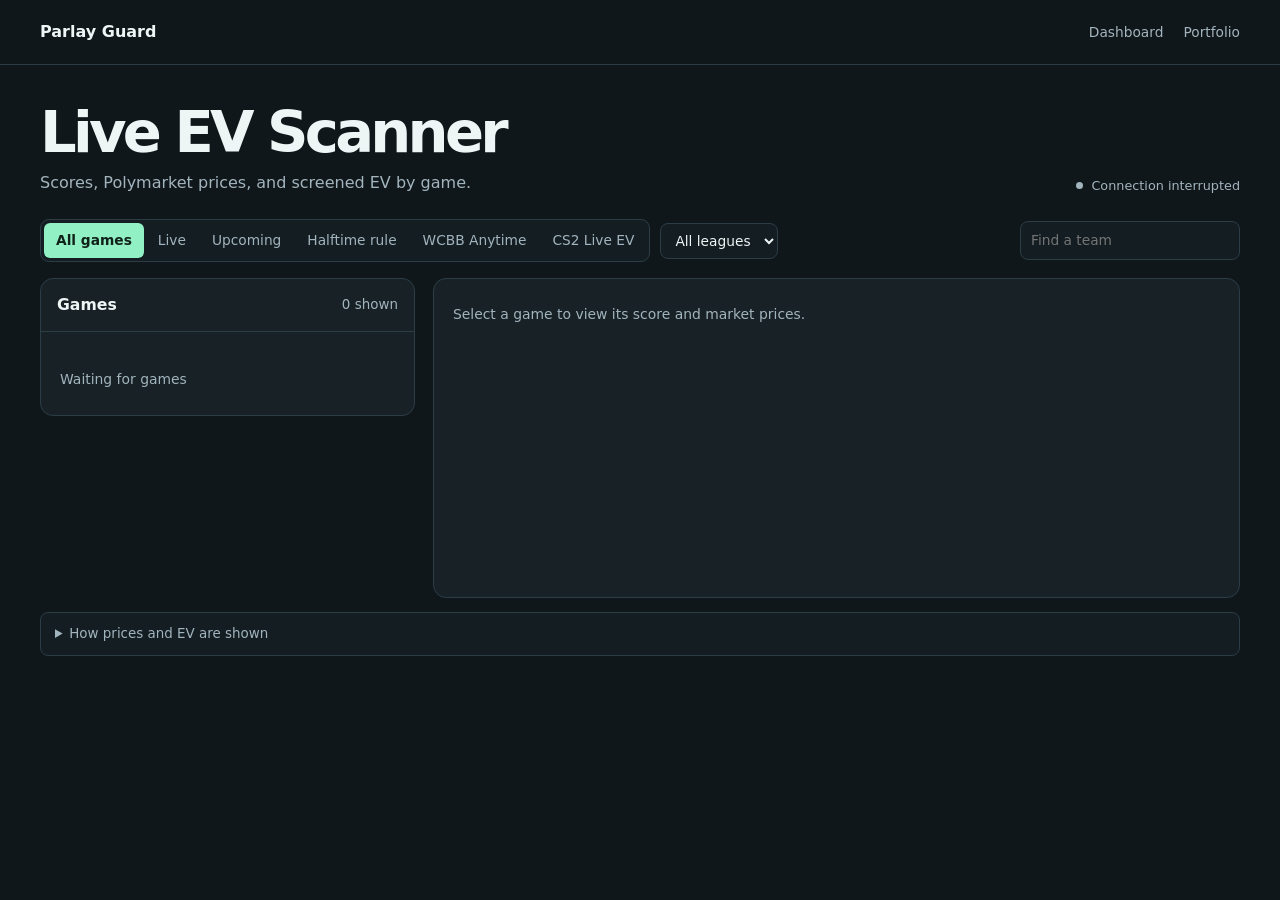
==== static/inplay.html @ 0e82f14f "Link WCBB live games and paper entries to US moneylines" ====
<!doctype html>
<html lang="en">
<head>
<meta charset="utf-8">
<meta name="viewport" content="width=device-width, initial-scale=1">
<meta name="theme-color" content="#10171b">
<title>Live EV Scanner | Parlay Guard</title>
<style>
:root {
  color-scheme: dark; font: 16px/1.5 system-ui, sans-serif;
  --canvas: #10171b; --panel: #172126; --inset: #131d22; --line: #2c3d46;
  --text: #eef5f5; --muted: #a2b4bd; --mint: #91f0c4; --amber: #f1ce8f; --up: #9af0c8; --down: #ffc0b7;
}
* { box-sizing: border-box; }
[hidden] { display: none !important; }
body { margin: 0; background: var(--canvas); color: var(--text); }
button, input, select { font: inherit; }
button, select, summary { cursor: pointer; }
a { color: inherit; text-underline-offset: .25em; }
a:hover { color: var(--mint); }
:focus-visible { outline: 2px solid var(--mint); outline-offset: 3px; }
h1,h2,h3,p,dl { margin: 0; }
.shell { width: min(1200px, 100% - 56px); margin-inline: auto; }
.top { border-bottom: 1px solid var(--line); }
.nav { min-height: 64px; display: flex; justify-content: space-between; align-items: center; gap: 16px; }
.brand { font-weight: 750; text-decoration: none; }
.nav-links { display: flex; gap: 20px; color: var(--muted); font-size: .86rem; }
.nav-links a { text-decoration: none; }
main { padding-block: 38px 60px; }
.hero { display: flex; justify-content: space-between; align-items: end; gap: 16px; margin-bottom: 24px; }
h1 { font-size: clamp(2.25rem, 5vw, 3.6rem); letter-spacing: -.065em; line-height: 1.05; }
.hero p { color: var(--muted); margin-top: 8px; }
.feed { display: flex; align-items: center; gap: 8px; white-space: nowrap; font-size: .8rem; }
.feed::before { content: ""; width: 7px; height: 7px; border-radius: 50%; background: currentColor; }
.feed[data-live="true"] { color: var(--mint); }
.toolbar { display: flex; align-items: center; gap: 10px; flex-wrap: wrap; margin-bottom: 16px; }
.tabs { display: flex; flex-wrap: wrap; padding: 3px; gap: 2px; border: 1px solid var(--line); border-radius: 9px; background: var(--inset); }
.tabs button { border: 0; padding: 7px 12px; border-radius: 6px; background: transparent; color: var(--muted); font-size: .86rem; }
.tabs button[aria-pressed="true"] { background: var(--mint); color: #102219; font-weight: 700; }
.control { min-width: 0; padding: 8px 10px; border: 1px solid var(--line); border-radius: 8px; background: var(--inset); color: var(--text); font-size: .86rem; }
#search { margin-left: auto; width: min(220px, 100%); }
.workspace { display: grid; grid-template-columns: minmax(255px, .72fr) minmax(0, 1.55fr); align-items: start; gap: 18px; }
.panel { background: var(--panel); border: 1px solid var(--line); border-radius: 13px; min-width: 0; }
.list-header { padding: 14px 16px; border-bottom: 1px solid var(--line); display: flex; align-items: center; justify-content: space-between; gap: 8px; }
.list-header h2 { font-size: .98rem; }
.halftime-rule { margin: 0 16px 12px; }
.halftime-list { list-style: none; margin: 0; padding: 0 16px; }
.halftime-list li { padding: 12px 0; border-top: 1px solid var(--line); }
.halftime-list .metrics { margin-block: 10px 0; }
.halftime-coverage { padding: 14px 16px; border-top: 1px solid var(--line); }
.halftime-coverage .halftime-list { padding: 0; margin-top: 10px; }
.muted, .list-header p { color: var(--muted); font-size: .84rem; }
#games { max-height: 72vh; overflow: auto; padding: 6px; }
.game { display: grid; grid-template-columns: minmax(0, 1fr) auto; align-items: center; text-align: left; gap: 4px 10px; width: 100%;
  padding: 10px 11px; color: var(--text); background: transparent; border: 1px solid transparent; border-radius: 8px; }
.game:hover { background: #213039; }
.game[aria-current="true"] { background: #243931; border-color: #406758; }
.game strong { font-size: .91rem; overflow-wrap: anywhere; }
.game .score { font-weight: 700; font-size: .86rem; }
.game .meta { font-size: .73rem; color: var(--muted); }
.game .edge { font-size: .78rem; justify-self: end; }
.is-live { color: var(--mint); }
.detail { min-height: 320px; overflow: hidden; }
.detail-header { padding: 20px; background: linear-gradient(125deg, #20342e, #172126 65%); }
.detail-meta { display: flex; gap: 10px; align-items: center; justify-content: space-between; margin-bottom: 10px; }
.market-link { font-size: .83rem; color: var(--muted); }
.match h2 { font-size: clamp(1.45rem, 3.7vw, 2.6rem); letter-spacing: -.048em; line-height: 1.18; overflow-wrap: anywhere; }
.game-clock { display: flex; gap: 9px 13px; flex-wrap: wrap; align-items: baseline; margin-top: 9px; }
.game-clock strong { font-size: clamp(1.4rem, 4vw, 2.2rem); line-height: 1.1; font-variant-numeric: tabular-nums; }
.section { padding: 16px 20px; border-top: 1px solid var(--line); }
.section h3 { font-size: .97rem; }
.section-title { display: flex; flex-wrap: wrap; justify-content: space-between; align-items: baseline; gap: 5px 10px; margin-bottom: 9px; }
.quotes, .metrics { display: grid; gap: 8px; grid-template-columns: repeat(2, minmax(0, 1fr)); }
.quote, .metric { padding: 9px 11px; border: 1px solid var(--line); border-radius: 8px; background: var(--inset); min-width: 0; }
.quote dt, .metric dt { color: var(--muted); font-size: .76rem; overflow-wrap: anywhere; }
.quote dd, .metric dd { margin: 3px 0 0; font-size: 1.09rem; font-weight: 700; font-variant-numeric: tabular-nums; }
.quote small { padding-left: .45rem; font-size: .7rem; white-space: nowrap; }
.quote small[data-move="up"] { color: var(--up); }
.quote small[data-move="down"] { color: var(--down); }
.metrics { grid-template-columns: repeat(3, minmax(0, 1fr)); margin-top: 10px; }
.edge { color: var(--mint); font-variant-numeric: tabular-nums; }
.selection { font-size: 1.03rem; line-height: 1.35; font-weight: 700; overflow-wrap: anywhere; }
.selection-market { font-size: .83rem; color: var(--muted); overflow-wrap: anywhere; }
details > summary { color: var(--muted); font-size: .84rem; }
.alternatives { margin-top: 12px; }
.alt-list { padding: 0; margin: 10px 0 0; list-style: none; }
.alt-list li { display: flex; justify-content: space-between; flex-wrap: wrap; gap: 8px 12px; border-top: 1px solid var(--line); padding: 8px 0; font-size: .84rem; }
.alt-list .numbers { flex-shrink: 0; text-align: right; margin-left: auto; }
.alt-list .wager-actions { flex-basis: 100%; justify-content: end; }
.alt-list .numbers small { display: block; color: var(--muted); }
.pick-heading { display: flex; justify-content: space-between; flex-wrap: wrap; gap: 8px; align-items: start; }
.wager-actions { display: flex; flex-wrap: wrap; gap: 6px; }
.wager-actions a { display: inline-block; text-decoration: none; }
.wager-button { white-space: nowrap; font-size: .8rem; font-weight: 650; }
#order-dialog { width: min(460px, calc(100% - 28px)); padding: 20px; margin: auto; max-height: 84vh; color: var(--text); }
#order-dialog::backdrop { background: rgb(0 0 0 / .64); }
#order-dialog header, .order-actions { display: flex; align-items: center; justify-content: space-between; gap: 8px; }
#order-dialog label { display: grid; gap: 4px; font-size: .84rem; margin-top: 10px; }
#order-dialog .metrics { grid-template-columns: repeat(2, minmax(0, 1fr)); }
#order-dialog p, #order-dialog details { margin-top: 8px; }
.order-actions { justify-content: end; flex-wrap: wrap; margin-top: 13px; }
#order-external { display: inline-block; text-decoration: none; }
#order-confirm { background: var(--mint); color: #102219; font-weight: 720; }
.placeholder { padding: 25px 19px; color: var(--muted); font-size: .87rem; }
.footer-detail { margin-top: 14px; padding: 11px 14px; background: var(--inset); border: 1px solid var(--line); border-radius: 8px; }
.footer-detail p, .footer-detail ul { color: var(--muted); font-size: .85rem; margin-block: 8px 0; }
#feed-notices > summary { color: var(--amber); }
.sr-only { position: absolute; width: 1px; height: 1px; padding: 0; margin: -1px; overflow: hidden; clip-path: inset(50%); white-space: nowrap; }
@media (max-width: 700px) {
  .shell { width: min(100% - 28px, 560px); }
  main { padding-top: 24px; }
  .hero { align-items: start; flex-direction: column; gap: 7px; margin-bottom: 16px; }
  .workspace { grid-template-columns: 1fr; gap: 12px; }
  #games { max-height: 240px; }
  .toolbar { gap: 7px; }
  #search { margin-left: 0; flex: 1 1 130px; }
  .nav-links { gap: 9px; font-size: .76rem; }
  .section, .detail-header { padding-inline: 14px; }
}
@media (max-width: 365px) {
  .metrics { grid-template-columns: 1fr 1fr; }
}
</style>
</head>
<body>
<header class="top"><nav class="shell nav" aria-label="Parlay Guard">
  <a class="brand" href="/">Parlay Guard</a>
  <div class="nav-links"><a href="/">Dashboard</a><a href="/portfolio">Portfolio</a></div>
</nav></header>
<main class="shell">
  <header class="hero">
    <div><h1>Live EV Scanner</h1><p>Scores, Polymarket prices, and screened EV by game.</p></div>
    <p class="feed" id="feed" role="status">Waiting for data</p>
  </header>
  <div class="toolbar">
    <div class="tabs" id="phases" role="group" aria-label="Scanner views">
      <button type="button" data-phase="all" aria-pressed="true">All games</button>
      <button type="button" data-phase="live" aria-pressed="false">Live</button>
      <button type="button" data-phase="pregame" aria-pressed="false">Upcoming</button>
      <button type="button" data-phase="halftime" aria-pressed="false">Halftime rule</button>
      <button type="button" data-phase="wcbb" aria-pressed="false">WCBB Anytime</button>
      <button type="button" data-phase="cs2" aria-pressed="false">CS2 Live EV</button>
    </div>
    <label class="sr-only" for="sport">Sport or league</label>
    <select id="sport" class="control"><option value="">All leagues</option></select>
    <label class="sr-only" for="search">Find a game</label>
    <input id="search" class="control" type="search" placeholder="Find a team">
  </div>
  <section class="panel" id="cs2-panel" aria-labelledby="cs2-heading" hidden>
    <header class="list-header"><h2 id="cs2-heading">CS2 Live EV</h2><p>Polymarket US · Read-only</p></header>
    <div class="section">
      <p class="muted" id="cs2-sources"></p>
      <p class="muted">Match-winner EV uses order-book depth within $5, a five-point probability haircut, estimated fees, and 1¢ per share in slippage.</p>
    </div>
    <div class="section">
      <p class="muted" id="cs2-status" role="status">Waiting for the CS2 reader</p>
      <ul class="alt-list" id="cs2-games"></ul>
    </div>
    <div class="section">
      <details><summary>How CS2 win probability updates</summary>
        <p class="muted">A published team Elo provides the starting estimate. The series model accounts for maps won and, when available, the verified round score. With an unconfirmed best-of format, the dashboard shows a range across compatible formats. The model uses a standard MR12 format and has no live calibration for map picks, side, economy, or players alive.</p>
      </details>
    </div>
  </section>
  <section class="panel" id="wcbb-panel" aria-labelledby="wcbb-heading" hidden>
    <header class="list-header"><h2 id="wcbb-heading">Women’s College Basketball Anytime</h2><p>Polymarket US · Paper bets</p></header>
    <div class="section">
      <p class="muted">First qualifying moneyline per game · Win probability above 60% · Screened EV at least 5% · 20¢ minimum ask · $5 all-in cap</p>
      <p class="muted">Screen includes a five-point probability haircut, estimated fees, and 1¢ per share in slippage.</p>
      <dl class="metrics" id="wcbb-performance"></dl>
    </div>
    <div class="section">
      <div class="section-title"><h3>Live games</h3><p class="muted" id="wcbb-count"></p></div>
      <label class="muted"><input id="wcbb-listed-only" type="checkbox"> Show only games with a US moneyline</label>
      <p class="muted" id="wcbb-status" role="status">Waiting for the WCBB scan</p>
      <ul class="alt-list" id="wcbb-games"></ul>
    </div>
    <div class="section">
      <div class="section-title"><h3>Recent paper entries</h3></div>
      <p class="muted" id="wcbb-empty">No paper entries yet.</p>
      <ul class="alt-list" id="wcbb-entries"></ul>
    </div>
  </section>
  <section class="panel" id="halftime-panel" aria-labelledby="halftime-heading" hidden>
    <header class="list-header"><h2 id="halftime-heading">Halftime moneylines</h2><p id="halftime-count"></p></header>
    <p class="muted halftime-rule">$2 paper stake · 60% minimum model probability · +5% minimum screened EV after estimated fees</p>
    <p class="muted halftime-rule">NBA and NFL · Last 5 game-clock minutes of the first half, halftime, and first 5 minutes of the second half. Other supported leagues · Halftime only.</p>
    <p id="halftime-status" class="placeholder" role="status">Waiting for the halftime scan</p>
    <ul id="halftime-list" class="halftime-list"></ul>
    <details class="halftime-coverage" id="halftime-coverage" hidden>
      <summary id="halftime-coverage-label">Other live games</summary>
      <ul class="halftime-list" id="halftime-other"></ul>
    </details>
  </section>
  <section class="panel" id="pro-halftime-panel" aria-labelledby="pro-halftime-heading" hidden>
    <header class="list-header"><h2 id="pro-halftime-heading">MLB and NHL halftime</h2><p id="pro-halftime-mode"></p></header>
    <p class="muted halftime-rule" id="pro-halftime-rule"></p>
    <p class="muted halftime-rule">MLB · End of the fifth inning. NHL · Second intermission.</p>
    <p class="placeholder" id="pro-halftime-status" role="status">Waiting for MLB and NHL data</p>
    <ul class="halftime-list" id="pro-halftime-games"></ul>
    <details class="halftime-coverage" id="pro-halftime-entries" open>
      <summary id="pro-halftime-history">Recent paper entries</summary>
      <p id="pro-halftime-empty" class="muted">No paper entries logged</p>
      <ul class="halftime-list" id="pro-halftime-entry-list"></ul>
    </details>
  </section>
  <div class="workspace" id="standard-panel">
    <section class="panel" aria-labelledby="games-heading">
      <header class="list-header"><h2 id="games-heading">Games</h2><p id="count"></p></header>
      <div id="games"></div>
      <p id="empty" class="placeholder">Waiting for games</p>
    </section>
    <section class="panel detail" id="detail" aria-label="Selected game">
      <p id="no-selection" class="placeholder">Select a game to view its score and market prices.</p>
      <div id="selected" hidden>
        <header class="detail-header">
          <div class="detail-meta"><p class="muted" id="league-name"></p><a id="market-link" class="market-link" target="_blank" rel="noopener noreferrer">View market</a></div>
          <div class="match"><h2 id="game-title" tabindex="-1"></h2>
            <div class="game-clock"><strong id="live-score"></strong><span id="score-order" class="muted"></span><span id="game-phase" class="muted"></span></div>
          </div>
        </header>
        <div class="section">
          <div class="section-title"><h3 id="odds-title">Moneyline prices</h3><p id="odds-age" class="muted"></p></div>
          <dl class="quotes" id="quotes"></dl>
          <p id="no-odds" class="muted"></p>
        </div>
        <div class="section">
          <div class="section-title"><h3>Top paper pick</h3><p id="pick-age" class="muted"></p></div>
          <p id="no-pick" class="muted"></p>
          <div id="pick" hidden>
            <div class="pick-heading">
              <div><p id="selection" class="selection"></p><p id="selection-market" class="selection-market"></p></div>
              <div class="wager-actions" id="pick-actions">
                <button type="button" class="control wager-button" id="place-pick">Review wager</button>
                <a class="control wager-button" id="open-pick" target="_blank" rel="noopener noreferrer">Open on Polymarket US</a>
              </div>
            </div>
            <dl class="metrics">
              <div class="metric"><dt>Model probability</dt><dd id="probability"></dd></div>
              <div class="metric"><dt>Avg. ask for $10</dt><dd id="ask"></dd></div>
              <div class="metric"><dt>Screened EV</dt><dd id="ev" class="edge"></dd></div>
            </dl>
            <details class="alternatives" id="pick-details"><summary>Quote details</summary><dl class="metrics">
              <div class="metric"><dt>Fee per share</dt><dd id="fee"></dd></div>
              <div class="metric"><dt>Break-even probability</dt><dd id="break-even"></dd></div>
              <div class="metric"><dt>Net EV before stress test</dt><dd id="net-ev"></dd></div>
            </dl></details>
          </div>
          <details class="alternatives" id="alternatives" hidden><summary id="alternative-count"></summary><ul class="alt-list" id="alt-list"></ul></details>
        </div>
      </div>
    </section>
  </div>
  <details class="footer-detail"><summary>How prices and EV are shown</summary>
    <p>Moneyline prices show recent best asks before fees. A price move compares the latest ask with the previous observed ask. EV uses depth for a $10 order, estimated fees, and a five-percentage-point probability stress test. NFL moneyline model probabilities account for the expected half payout on ties.</p>
    <p>The halftime rule uses fresh Polymarket US moneyline depth for a $2 paper stake and subtracts five percentage points from model probability when calculating screened EV. It ranks one qualifying side per game by screened EV in leagues with a halftime moneyline model.</p>
    <p>Live EV is available for supported NBA, NFL, FBS football, and men’s Division I basketball markets. The college models cover validated regular-season markets and periods through two minutes remaining in regulation. College, NFL, NHL, and MLB models cover supported pregame markets. Live scores and moneyline prices can continue for games without live EV.</p>
  </details>
  <details class="footer-detail" id="feed-notices" hidden><summary>Feed notices</summary><ul id="warnings"></ul></details>
  <dialog id="order-dialog" class="panel" aria-labelledby="order-title">
    <form id="order-form">
      <header><h2 id="order-title">Polymarket US wager</h2><button type="button" class="control" id="order-close">Close</button></header>
      <p id="order-selection" class="selection"></p>
      <p><a id="order-external" class="control" target="_blank" rel="noopener noreferrer" hidden>Open on Polymarket US</a></p>
      <p id="order-link-status" class="muted" role="status"></p>
      <label>Contracts<input type="number" min="1" max="10000" step="1" required class="control" id="order-quantity"></label>
      <label id="order-access" hidden>Trading access token<input type="password" autocomplete="off" class="control" id="order-token"></label>
      <div id="order-preview" hidden>
        <p id="order-contract" class="muted"></p>
        <dl class="metrics">
          <div class="metric"><dt>Max price per contract</dt><dd id="order-price"></dd></div>
          <div class="metric"><dt>Estimated fee ceiling</dt><dd id="order-fee"></dd></div>
          <div class="metric"><dt>Estimated maximum cost</dt><dd id="order-cost"></dd></div>
          <div class="metric"><dt>Screened US EV</dt><dd id="order-ev"></dd></div>
        </dl>
        <details><summary>US settlement rules</summary><p id="order-rules" class="muted"></p></details>
      </div>
      <p id="order-status" class="muted" role="status"></p>
      <div class="order-actions">
        <button type="submit" id="order-fetch" class="control">Get US quote</button>
        <button type="button" id="order-confirm" class="control" hidden>Confirm real-money order</button>
      </div>
    </form>
  </dialog>
</main>
<script>
const $ = id => document.getElementById(id);
const WINDOW_MS = 35000;
const clockTime = new Intl.DateTimeFormat(undefined, {hour:'numeric', minute:'2-digit', second:'2-digit'});
const tipTime = new Intl.DateTimeFormat(undefined, {weekday:'short', hour:'numeric', minute:'2-digit', timeZoneName:'short'});
const age = (value, now) => now - Date.parse(value);
const fresh = (value, now) => age(value, now) >= -5000 && age(value, now) <= WINDOW_MS;
const price = value => Number.isFinite(value) ? '$' + value.toFixed(3) : '—';
const pct = value => Number.isFinite(value) ? (100 * value).toFixed(1) + '%' : '—';
const edge = value => (value > 0 ? '+' : '') + pct(value);
const seconds = (value, now) => Math.max(0, Math.floor(age(value, now) / 1000)) + 's ago';
const validSlug = /^[a-z0-9][a-z0-9-]*$/;

let snapshot = {};
const requestedPhase = new URLSearchParams(window.location.search).get('phase');
let phase = ['halftime', 'wcbb', 'cs2'].includes(requestedPhase) ? requestedPhase : 'all';
let chosen = '';
let selectedGame = '';
let listFingerprint = '';
let leaguesFingerprint = '';
let quotesFingerprint = '';
let alternativesFingerprint = '';
let warningsFingerprint = '';
let halftimeFingerprint = '';
let halftimeCoverageFingerprint = '';
let proHalftimeFingerprint = '';
let wcbbFingerprint = '';
let cs2Fingerprint = '';
let loading = false;
let offline = false;
const previousPrices = new Map();

function text(id, value) {
  const element = $(id);
  if (element.textContent !== value) element.textContent = value;
}

function element(tag, value, className) {
  const item = document.createElement(tag);
  if (className) item.className = className;
  item.textContent = value;
  return item;
}

function currentGames(now) {
  const games = new Map();
  const add = game => games.set(game.event, {...games.get(game.event), ...game});
  const feed = snapshot.sports;
  const catalogAge = age(feed?.observed_utc, now);
  for (const row of feed?.games || []) {
    if (age(row.start_utc, now) > 18 * 3600000) continue;
    const current = catalogAge >= -5000 && catalogAge <= 180000;
    const live = current && row.phase === 'live';
    const upcoming = row.phase === 'pregame' && Date.parse(row.start_utc) > now;
    add({...row, phase: live ? 'live' : upcoming ? 'pregame' : 'unknown',
      score_text: live ? row.score_text : '', clock_text: live ? row.clock_text : '', period_text: live ? row.period_text : ''});
  }
  for (const game of snapshot.board || []) {
    if (!games.has(game.event)) continue;
    const {moneyline_quotes, tennis_projection, ...score} = game;
    add({event: game.event, odds: moneyline_quotes});
    const scoreAge = age(score.score_utc, now);
    if (scoreAge >= -5000 && (score.phase === 'final' || scoreAge <= 180000)) {
      add({...score, tennis_projection});
    } else if (!score.score_utc && games.get(game.event).phase === 'live') {
      add({event: game.event, tennis_projection});
    }
  }
  // The NBA model snapshot is also a scoreboard feed. Honor newer confirmed state and
  // never restore a pregame view over a live/final game supplied by the board.
  for (const game of !snapshot.stale && fresh(snapshot.updated_utc, now) ? snapshot.games || [] : []) {
    const prior = games.get(game.event);
    if (prior?.phase === 'final' || (prior?.phase === 'live' && game.phase === 'pregame')) continue;
    if (game.phase === 'pregame' && Date.parse(game.start_utc) <= now) continue;
    if (prior?.score_utc && Date.parse(prior.score_utc) > Date.parse(game.state_observed_utc || snapshot.updated_utc)) continue;
    add({...game, title: prior?.title || game.title, score_order: game.score_order || "", score_utc: null});
  }
  for (const game of games.values()) game.entries = [];
  if (!offline) {
    for (const row of snapshot.opportunities || []) {
      const game = games.get(row.event);
      if (game?.phase !== row.phase || !fresh(row.quote_utc, now)) continue;
      const score = game.score_utc && game.score_text?.match(/^(\d+)\s*[-–]\s*(\d+)$/);
      if (row.phase === 'live' && score && (Number(score[1]) !== row.score?.[1] || Number(score[2]) !== row.score?.[0])) continue;
      game.entries.push(row);
    }
  }
  return games;
}

const HALFTIME_LABELS = {
  NBA:'NBA', NFL:'NFL', CBB:'Men’s college basketball', WCBB:'Women’s college basketball',
  CFB:'FBS college football', WNBA:'WNBA', ITFME:'ITF Men', ITFWO:'ITF Women',
  MLB:'MLB', NHL:'NHL',
};

function halftimeLeague(game) {
  const prefix = game.event?.split('-')[0].toUpperCase();
  return Object.hasOwn(HALFTIME_LABELS, prefix) ? prefix : game.league;
}

function updateLeagueOptions(games) {
  const labels = [...games.values()].map(game => phase === 'halftime' ? halftimeLeague(game) : game.league);
  const modeled = phase === 'halftime' ? [
    ...(snapshot.halftime_paper?.leagues || []), ...(snapshot.pro_halftime?.leagues || []).map(value => value.toUpperCase())
  ] : [];
  const values = [...new Set([...modeled, ...labels].filter(Boolean))].sort();
  const key = JSON.stringify([phase === 'halftime', values]);
  if (key === leaguesFingerprint) return;
  leaguesFingerprint = key;
  const selected = $('sport').value;
  $('sport').replaceChildren(new Option('All leagues', ''), ...values.map(value =>
    new Option(phase === 'halftime' ? HALFTIME_LABELS[value] || value : value, value)));
  if (values.includes(selected)) $('sport').value = selected;
}

function phaseLabel(game) {
  if (game.phase === 'live') return ['Live', game.period_text, game.clock_text].filter(Boolean).join(' · ');
  if (game.phase === 'final') return 'Final';
  if (game.phase === 'pregame' && Number.isFinite(Date.parse(game.start_utc))) {
    return tipTime.format(new Date(game.start_utc));
  }
  return 'Awaiting score feed';
}

function topPick(game) {
  const token = snapshot.top_picks?.[game.event];
  return game.entries.find(row => row.token_id === token) || game.entries[0];
}

function renderList(games) {
  const data = games.map(game => [game.event, game.title, game.league, game.phase, game.score_text, phaseLabel(game), topPick(game)?.screened_ev]);
  const key = JSON.stringify([chosen, data]);
  if (key === listFingerprint) return;
  listFingerprint = key;
  const parent = $('games');
  const focused = document.activeElement?.dataset?.event;
  const scroll = parent.scrollTop;
  const buttons = data.map(([event, title, league, gamePhase, score, label, ev]) => {
    const button = element('button', '', 'game');
    button.type = 'button';
    button.dataset.event = event;
    button.setAttribute('aria-current', String(event === chosen));
    button.append(element('strong', title), element('span', score || '', 'score'),
      element('span', [league, label].filter(Boolean).join(' · '), gamePhase === 'live' ? 'meta is-live' : 'meta'),
      element('span', Number.isFinite(ev) ? edge(ev) : '', 'edge'));
    return button;
  });
  parent.replaceChildren(...buttons);
  parent.scrollTop = scroll;
  if (focused) buttons.find(button => button.dataset.event === focused)?.focus({preventScroll:true});
}

function renderOdds(game, now) {
  const quotes = (game.odds || []).filter(quote => !offline && game.phase !== 'final' && fresh(quote.quote_utc, now));
  const display = quotes.map(quote => {
    let previous = previousPrices.get(quote.token_id);
    if (!previous || Date.parse(quote.quote_utc) > previous.time) {
      const move = previous ? quote.ask - previous.ask : 0;
      previous = {ask:quote.ask, time:Date.parse(quote.quote_utc), move};
      previousPrices.set(quote.token_id, previous);
    }
    return {...quote, change: previous.move};
  });
  const key = JSON.stringify(display);
  if (key !== quotesFingerprint) {
    quotesFingerprint = key;
    $('quotes').replaceChildren(...display.map(quote => {
      const tile = element('div', '', 'quote');
      const value = element('dd', price(quote.ask));
      if (Math.abs(quote.change) >= .001) {
        const up = quote.change > 0;
        const movement = element('small', (up ? '↑ ' : '↓ ') + price(Math.abs(quote.change)));
        movement.dataset.move = up ? 'up' : 'down';
        movement.setAttribute('aria-label', (up ? 'Up ' : 'Down ') + price(Math.abs(quote.change)));
        value.append(movement);
      }
      tile.append(element('dt', quote.side), value);
      return tile;
    }));
  }
  text('odds-title', game.phase === 'live' ? 'Live moneyline prices' : 'Moneyline prices');
  $('no-odds').hidden = display.length > 0;
  text('no-odds', game.phase === 'final' ? 'Game ended' : 'Waiting for fresh moneyline asks');
  const oldest = display.reduce((earliest, quote) => Date.parse(quote.quote_utc) < Date.parse(earliest) ? quote.quote_utc : earliest, display[0]?.quote_utc);
  text('odds-age', oldest ? 'Best ask · ' + seconds(oldest, now) : '');
}

function noPickMessage(game) {
  if (game.phase === 'final') return 'Game ended';
  if (game.phase === 'live' && game.league !== 'NBA' && game.pro !== 'nfl' && !['mbb', 'cfb'].includes(game.college)) return 'Live EV unavailable for this league';
  if (game.priced_sides) return 'No fresh positive EV pick';
  if (!game.college && !game.pro && game.league !== 'NBA') return 'EV model unavailable for this league';
  return 'Waiting for an eligible game state and fresh quotes';
}

function setWagerLink(link, event, token, side, market) {
  link.href = '/api/inplay/us-wager/open?' + new URLSearchParams({event, token_id:token});
  link.setAttribute('aria-label', 'Open on Polymarket US: ' + side + ' · ' + market);
}

function renderDetail(game, now) {
  $('selected').hidden = !game;
  $('no-selection').hidden = Boolean(game);
  if (!game) return;
  if (selectedGame !== game.event) {
    selectedGame = game.event;
    $('alternatives').open = false;
    $('pick-details').open = false;
  }
  text('league-name', [game.sport, game.league !== game.sport ? game.league : ''].filter(Boolean).join(' · '));
  text('game-title', game.title);
  text('live-score', game.score_text || '');
  text('score-order', game.score_text ? (game.score_order || '') : '');
  text('game-phase', game.phase === 'pregame' ? 'Pregame · ' + phaseLabel(game) : phaseLabel(game));
  $('game-phase').classList.toggle('is-live', game.phase === 'live');
  const slug = game.slug || game.event;
  $('market-link').hidden = !validSlug.test(slug);
  if (!$('market-link').hidden) $('market-link').href = 'https://polymarket.com/event/' + slug;
  renderOdds(game, now);

  const pick = topPick(game);
  $('pick').hidden = !pick;
  $('no-pick').hidden = Boolean(pick);
  text('no-pick', pick ? '' : noPickMessage(game));
  text('pick-age', pick ? seconds(pick.quote_utc, now) : '');
  if (pick) {
    $('pick-actions').hidden = !pick.market_type;
    $('place-pick').dataset.wager = pick.token_id;
    if (pick.market_type) setWagerLink($('open-pick'), pick.event, pick.token_id, pick.side, pick.market);
    text('selection', pick.side);
    text('selection-market', pick.market);
    text('probability', pct(pick.probability) + (pick.half_payout_tie ? ' adjusted' : ''));
    text('ask', price(pick.ask));
    text('ev', edge(pick.screened_ev));
    text('fee', price(pick.fee_per_share));
    text('break-even', pct(pick.break_even_probability));
    text('net-ev', edge(pick.ev));
  }
  const alternatives = pick ? game.entries.filter(row => row.token_id !== pick.token_id) : [];
  $('alternatives').hidden = alternatives.length === 0;
  text('alternative-count', 'Other positive EV markets (' + alternatives.length + ')');
  const comparison = alternatives.map(row => [row.side, row.market, row.screened_ev, row.ask, row.probability, row.token_id, row.market_type]);
  const key = JSON.stringify([game.event, comparison]);
  if (key !== alternativesFingerprint) {
    alternativesFingerprint = key;
    $('alt-list').replaceChildren(...comparison.map(([side, market, value, ask, probability, token, type]) => {
      const item = element('li', '');
      const numbers = element('div', '', 'numbers');
      numbers.append(element('strong', edge(value), 'edge'), element('small', price(ask) + ' ask · ' + pct(probability) + ' model'));
      item.append(element('span', [side, market].join(' · ')), numbers);
      if (type) {
        const button = element('button', 'Review wager', 'control wager-button');
        button.type = 'button';
        button.dataset.wager = token;
        const link = element('a', 'Open on Polymarket US', 'control wager-button');
        link.target = '_blank';
        link.rel = 'noopener noreferrer';
        setWagerLink(link, game.event, token, side, market);
        const actions = element('div', '', 'wager-actions');
        actions.append(button, link);
        item.append(actions);
      }
      return item;
    }));
  }
}

function tennisModelStatus(game) {
  const model = game.tennis_projection;
  if (!model || offline) return 'Waiting for a supported tennis score';
  const label = model.elo_prior ? 'Elo and live score win estimate'
    : model.historical_prior ? 'Win estimate with trained set-break prior'
    : 'Score-only win estimate, even starting odds';
  return label + ' · ' + pct(model.first_probability) + ' / ' + pct(model.second_probability)
    + ' (score order)' + (model.checkpoint ? ' · ' + model.checkpoint : '');
}

function renderHalftimeCoverage(games, picks, modeled, league, query) {
  const qualifying = new Set(picks.map(pick => pick.event));
  const titles = new Set(picks.map(pick => pick.title));
  const rows = [...games.values()].filter(game => game.phase === 'live' && game.title
    && (!league || halftimeLeague(game) === league) && game.title.toLowerCase().includes(query)
    && !qualifying.has(game.event) && !titles.has(game.title))
    .map(game => {
      const code = halftimeLeague(game);
      return [game.title, HALFTIME_LABELS[code] || code, game.score_text, game.period_text,
        ['ITFME', 'ITFWO'].includes(code) ? tennisModelStatus(game)
          : modeled.includes(code) ? 'No current qualifying quote' : 'Halftime model unavailable'];
    }).sort((a, b) => a[1].localeCompare(b[1]) || a[0].localeCompare(b[0]));
  const key = JSON.stringify(rows);
  if (key === halftimeCoverageFingerprint) return;
  halftimeCoverageFingerprint = key;
  $('halftime-coverage').hidden = rows.length === 0;
  text('halftime-coverage-label', 'Other live games (' + rows.length + ')');
  $('halftime-other').replaceChildren(...rows.map(([title, league, score, period, status]) => {
    const row = element('li', '');
    row.append(element('p', title, 'selection'),
      element('p', [league, score, period, status].filter(Boolean).join(' · '), 'muted'));
    return row;
  }));
}

function renderHalftime(now, league, query, games) {
  const scan = snapshot.halftime_paper;
  const current = !offline && fresh(scan?.updated_utc, now);
  const modeled = scan?.leagues || [];
  const picks = current ? (scan.picks || []).filter(row => {
    const quoteAge = age(row.quote_utc, now);
    return quoteAge >= -5000 && quoteAge <= 15000 && (!league || row.league === league)
      && row.title.toLowerCase().includes(query);
  }) : [];
  renderHalftimeCoverage(games, picks, modeled, league, query);
  text('halftime-count', picks.length + ' qualifying');
  const warning = offline ? 'Connection interrupted. Waiting for fresh quotes.' : scan?.warnings?.join(' · ');
  const status = warning || (!current ? 'Waiting for the halftime scan'
    : ['ITFME', 'ITFWO'].includes(league) ? ''
    : league && !modeled.includes(league) ? 'A halftime model is unavailable for this league.'
    : !picks.length ? 'No fresh moneylines match the halftime window and your filters.' : '');
  $('halftime-status').hidden = !status;
  text('halftime-status', status || '');
  const key = JSON.stringify(picks);
  if (key === halftimeFingerprint) return;
  halftimeFingerprint = key;
  $('halftime-list').replaceChildren(...picks.map(pick => {
    const row = element('li', '');
    const heading = element('div', '', 'pick-heading');
    const matchup = element('div', '');
    matchup.append(element('h3', pick.title),
      element('p', [HALFTIME_LABELS[pick.league] || pick.league, pick.score_text, pick.checkpoint,
        pick.checkpoint !== 'Halftime' ? pick.clock_text : ''].filter(Boolean).join(' · '), 'muted'),
      element('p', pick.side + ' moneyline', 'selection'));
    const link = element('a', 'Open on Polymarket US', 'control wager-button');
    link.href = pick.url;
    link.target = '_blank';
    link.rel = 'noopener noreferrer';
    heading.append(matchup, link);
    const metrics = element('dl', '', 'metrics');
    const probability = pick.league === 'NFL' ? 'Tie-adjusted probability' : 'Model win probability';
    for (const [label, value] of [[probability, pct(pick.probability)],
      ['Avg. ask', price(pick.ask)], ['Screened EV', edge(pick.screened_ev)]]) {
      const metric = element('div', '', 'metric');
      metric.append(element('dt', label), element('dd', value, label === 'Screened EV' ? 'edge' : ''));
      metrics.append(metric);
    }
    row.append(heading, metrics);
    return row;
  }));
}

function renderProHalftime(now, league, query) {
  const scan = snapshot.pro_halftime;
  const current = !offline && fresh(scan?.updated_utc, now);
  const live = Boolean(scan?.live_ordering);
  const useLeague = value => !league || value.toUpperCase() === league;
  text('pro-halftime-mode', live ? 'Real-money auto orders' : scan?.paper_logging ? 'Paper logging on' : 'Research preview');
  text('pro-halftime-rule', '$' + Number(scan?.stake_cap || 10).toFixed(0) +
    ' all-in cap · Win probability above 60% · Screened ROI strictly between 0% and 5%');
  text('pro-halftime-history', live ? 'Recent real orders' : 'Recent paper entries');
  text('pro-halftime-empty', live ? 'No real orders recorded' : 'No paper entries logged');
  const rows = current ? (scan.scans || []).filter(row => useLeague(row.league)) : [];
  const games = rows.flatMap(row => row.games || []).filter(
    game => (game.title || game.event).toLowerCase().includes(query)
  );
  const status = [
    ...(!current ? ['Waiting for fresh MLB and NHL data.'] : []),
    ...(scan?.warning ? [scan.warning] : []),
    ...rows.flatMap(row => {
      const label = row.league.toUpperCase();
      if (row.status === 'no_live_listings') {
        return [row.next_start_et ? label + ' next start ' + proTipTime.format(new Date(row.next_start_et))
          : label + ' has no live or upcoming listings.'];
      }
      if (row.status) return [label + ' · ' + readableStatus(row.status)];
      return [];
    }),
  ];
  if (current && rows.length && !games.length && !status.length) status.push('No games match the current filters.');
  $('pro-halftime-status').hidden = !status.length;
  text('pro-halftime-status', status.join(' · '));
  const entries = (scan?.entries || []).filter(row => useLeague(row.league)
    && [row.event, row.quote?.side].some(value => value?.toLowerCase().includes(query)));
  const available = games.map(game => [game, Object.values(game.quotes || {}).filter(
    quote => quote && age(quote.quote_utc, now) >= 0 && age(quote.quote_utc, now) <= 5000
  )]);
  const key = JSON.stringify([live, available, entries]);
  if (key === proHalftimeFingerprint) return;
  proHalftimeFingerprint = key;
  $('pro-halftime-games').replaceChildren(...available.map(([game, quotes]) => {
    const row = element('li', '');
    row.append(element('h3', game.title || game.event),
      element('p', [game.league.toUpperCase(), game.official?.score_away_home?.join('–'),
        game.official?.period ? (game.league === 'mlb' ? 'Inning ' : 'Period ') + game.official.period : '',
        readableStatus(game.halftime_live?.state || game.halftime_live?.status ||
          game.halftime_paper?.status || game.pricing_status)].filter(Boolean).join(' · '), 'muted'));
    if (game.win_probability) row.append(element('p',
      'Away ' + pct(game.win_probability.away) + ' · Home ' + pct(game.win_probability.home) + ' win probability'));
    for (const quote of quotes) row.append(element('p', [quote.side, price(Number(quote.limit)) + ' limit',
      edge(quote.screened_ev) + ' screened ROI', '$' + Number(quote.total_estimate).toFixed(2) + ' cost'].join(' · ')));
    return row;
  }));
  $('pro-halftime-empty').hidden = entries.length > 0;
  $('pro-halftime-entry-list').replaceChildren(...entries.map(entry => {
    const row = element('li', '');
    row.append(element('p', entry.quote?.side || entry.event, 'selection'),
      element('p', [entry.league.toUpperCase(), entry.event, proTipTime.format(new Date(entry.recorded_at)),
        '$' + Number(entry.quote?.total_estimate).toFixed(2) + (live ? ' screened cost' : ' simulated cost'),
        edge(entry.quote?.screened_ev) + ' screened ROI',
        live ? readableStatus(entry.state) : '', live && entry.order_id ? 'Order ' + entry.order_id : '']
        .filter(Boolean).join(' · '), 'muted'));
    return row;
  }));
}

const proTipTime = new Intl.DateTimeFormat(undefined, {weekday:'short', hour:'numeric', minute:'2-digit',
  timeZone:'America/New_York', timeZoneName:'short'});
const readableStatus = value => ({
  outside_halftime_checkpoint:'Waiting for the halftime checkpoint',
  outside_probability_or_roi_band:'Outside the entry thresholds',
  paper_entry_logged:'Paper entry logged',
  already_logged:'Paper entry already logged',
  no_verified_halftime_quote:'Waiting for a verified halftime quote',
  feed_unavailable:'Feed unavailable',
  live_order_already_attempted:'Order attempt already recorded',
  live_order_unknown:'Order state unknown',
  pending:'Order state unknown',
  unknown:'Order state unknown',
  submitted:'Order accepted · Fill unconfirmed',
})[value] || (value || '').replace(/^ORDER_STATE_/, '').replaceAll('_', ' ').toLowerCase();

const wcbbStatus = {
  unmatched_market: 'ESPN score only · No verified US moneyline',
  market_catalog_unavailable: 'US listings unavailable',
  paper_entry_logged: 'Paper entry logged',
  espn_probability_unavailable: 'US moneyline found · ESPN win probability feed unavailable',
  book_unavailable: 'US moneyline found · Order book unavailable',
  no_fresh_book: 'Waiting for a fresh US ask',
  waiting_for_probability: 'Waiting for a matching ESPN win probability',
  below_probability: 'Win probability at or below 60%',
  below_price: 'Ask below 20¢',
  insufficient_depth: 'Insufficient depth within $5 cap',
  below_ev: 'Screened EV below 5%',
  pricing_unavailable: 'Pricing feed unavailable',
  state_changed: 'Score, clock, or quote changed during recheck',
};
const dollars = new Intl.NumberFormat('en-US', {style:'currency', currency:'USD'});
const entryTime = new Intl.DateTimeFormat(undefined, {month:'short', day:'numeric', hour:'numeric', minute:'2-digit'});

function addWcbbMarketLink(info, url) {
  if (!url) return;
  const link = element('a', 'View Polymarket US moneyline', 'market-link');
  link.href = url;
  link.target = '_blank';
  link.rel = 'noopener noreferrer';
  info.append(link);
}

function renderWcbb(now, query) {
  const scan = snapshot.wcbb_anytime;
  const current = !offline && fresh(scan?.updated_utc, now);
  const matches = row => !query || (row.title + ' ' + (row.side || '')).toLowerCase().includes(query);
  const rows = current ? (scan.games || []).filter(matches) : [];
  const listedOnly = $('wcbb-listed-only').checked;
  const listed = rows.filter(row => row.market_url);
  const games = (listedOnly ? listed : rows).map(row => {
    if (!row.quote_utc || age(row.quote_utc, now) <= 15000) return row;
    return {...row, ask:null, screened_ev:null, probability:null,
      status:row.status === 'paper_entry_logged' ? row.status : 'no_fresh_book'};
  });
  const entries = (scan?.entries || []).filter(matches);
  const totals = scan?.performance || {};
  const notice = offline ? 'Connection interrupted. Showing the last received paper ledger.'
    : (scan?.warnings || []).join(' ') || (!current ? 'Waiting for the WCBB scan'
      : games.length ? '' : rows.length && listedOnly ? 'No verified US moneylines for the games shown.'
        : (scan.games.length ? 'No live games match your search.' : 'No live WCBB games right now.'));
  text('wcbb-status', notice);
  $('wcbb-status').hidden = !notice;
  text('wcbb-count', current ? games.length + ' shown · ' + listed.length + ' US moneyline' + (listed.length === 1 ? '' : 's') : '');
  $('wcbb-empty').hidden = entries.length > 0;
  text('wcbb-empty', (scan?.entries || []).length ? 'No entries match your search.' : 'No paper entries yet.');
  const key = JSON.stringify([totals, games, entries]);
  if (key === wcbbFingerprint) return;
  wcbbFingerprint = key;
  const money = value => Number.isFinite(value) ? dollars.format(value) : '—';
  const wins = totals.wins || 0;
  const settled = wins + (totals.losses || 0);
  const record = [wins + '–' + (totals.losses || 0), totals.other ? totals.other + ' other' : ''].filter(Boolean).join(' · ');
  const metrics = [['Record', record], ['Win rate', settled ? pct(wins / settled) : '—'],
    ['Open entries', String(totals.open || 0)], ['Net paper P&L', money(totals.net_profit)],
    ['Settled ROI', edge(totals.roi)], ['Max drawdown', money(totals.max_drawdown)]];
  $('wcbb-performance').replaceChildren(...metrics.map(([label, value]) => {
    const item = element('div', '', 'metric');
    item.append(element('dt', label), element('dd', value));
    return item;
  }));
  $('wcbb-games').replaceChildren(...games.map(game => {
    const row = element('li', '');
    const info = element('div', '');
    info.append(element('p', game.title, 'selection'),
      element('p', [game.score, game.checkpoint, game.clock, wcbbStatus[game.status]].filter(Boolean).join(' · '), 'muted'));
    addWcbbMarketLink(info, game.market_url);
    const numbers = element('div', '', 'numbers');
    if (game.side) numbers.append(element('p', game.side));
    if (Number.isFinite(game.probability)) numbers.append(element('small', 'Win probability ' + pct(game.probability)));
    if (Number.isFinite(game.ask)) numbers.append(element('small', 'Best ask ' + price(game.ask)));
    if (Number.isFinite(game.screened_ev)) numbers.append(element('small', 'Screened EV ' + edge(game.screened_ev)));
    row.append(info, numbers);
    return row;
  }));
  $('wcbb-entries').replaceChildren(...entries.map(entry => {
    const row = element('li', '');
    const info = element('div', '');
    info.append(element('p', entry.side + ' moneyline', 'selection'),
      element('p', [entry.title, entryTime.format(new Date(entry.recorded_at)), entry.checkpoint, entry.clock].filter(Boolean).join(' · '), 'muted'),
      element('p', 'Win probability ' + pct(entry.probability) + ' · Screened EV ' + edge(entry.screened_ev), 'muted'));
    addWcbbMarketLink(info, entry.market_url);
    const numbers = element('div', '', 'numbers');
    numbers.append(element('p', [entry.result || 'Open', Number.isFinite(entry.pnl) ? money(entry.pnl) : ''].filter(Boolean).join(' · ')),
      element('small', entry.quantity + ' shares at ' + price(Number(entry.limit)) + ' limit · ' + money(Number(entry.cost)) + ' all-in'));
    row.append(info, numbers);
    return row;
  }));
}

const cs2Status = {
  waiting_for_score: 'Waiting for a fresh series score',
  format_or_score_unverified: 'Series format or score could not be verified',
  rating_missing: 'No current Elo source covers both teams',
  waiting_for_book: 'Waiting for a fresh book at the verified score',
  book_unavailable: 'Order book unavailable',
};

function renderCs2(now, query) {
  const scan = snapshot.cs2;
  const current = !offline && fresh(scan?.updated_utc, now);
  const games = current ? (scan.games || []).filter(row => row.title.toLowerCase().includes(query)) : [];
  const ratingDate = new Intl.DateTimeFormat('en-US', {month:'short', day:'numeric', year:'numeric', timeZone:'UTC'});
  const sources = (scan?.rating_sources || []).map(source => [
    source.name, ratingDate.format(new Date(source.as_of)), source.teams + ' teams',
    {cache:'Saved snapshot', bundled:'Bundled snapshot'}[source.origin],
  ].filter(Boolean).join(' · '));
  text('cs2-sources', [sources.length ? sources.join(' / ')
    : (scan?.warnings?.some(warning => /provider|ranking/.test(warning))
      ? 'Dated team Elo unavailable' : 'Fetching dated team Elo'),
    scan?.round_feed ? 'Cito round feed configured' : 'Polymarket series score'].join(' · '));
  const notices = [offline ? 'Connection interrupted' : !current ? 'Waiting for the CS2 reader'
    : !games.length ? 'No live CS2 moneylines match this view.' : '', ...(scan?.warnings || [])].filter(Boolean);
  text('cs2-status', notices.join(' '));
  $('cs2-status').hidden = notices.length === 0;
  const fingerprint = JSON.stringify(games);
  if (fingerprint === cs2Fingerprint) return;
  cs2Fingerprint = fingerprint;
  const range = (lower, upper, format) => Number.isFinite(lower)
    ? format(lower) + (upper - lower >= .001 ? ' to ' + format(upper) : '') : '—';
  $('cs2-games').replaceChildren(...games.map(game => {
    const item = element('li', '');
    const info = element('div', '');
    info.append(element('h3', game.title), element('p', [
      game.period, game.maps ? 'Maps ' + game.maps.join('–') : '',
      game.rounds ? 'Rounds ' + game.rounds.join('–') : '',
      game.formats?.length ? game.formats.map(value => 'BO' + value).join('/') : '',
      game.rating_source, cs2Status[game.status],
    ].filter(Boolean).join(' · '), 'muted'));
    const columns = element('div', '', 'quotes');
    for (const side of game.sides) {
      const data = element('div', '', 'quote');
      data.append(element('h3', side.name));
      const elo = (side.ratings || []).map(rating => rating.source + ' ' + rating.rating).join(' · ');
      if (elo) data.append(element('p', elo, 'muted'));
      data.append(element('p', 'Win probability ' + range(side.probability_low, side.probability_high, pct)),
        element('p', 'Fair decimal odds ' + (side.probability_low > 0
          ? range(1 / side.probability_high, 1 / side.probability_low, value => value.toFixed(2)) : '—')),
        element('p', 'Best ask ' + price(side.ask)),
        element('p', 'Screened EV ' + range(side.ev_low, side.ev_high, edge), side.ev_low > 0 ? 'edge' : ''));
      columns.append(data);
    }
    item.append(info, columns);
    return item;
  }));
}

function render() {
  const now = Date.now();
  const timestamps = phase === 'cs2' ? [snapshot.cs2?.updated_utc]
    : phase === 'wcbb' ? [snapshot.wcbb_anytime?.updated_utc]
    : phase === 'halftime' ? [snapshot.halftime_paper?.updated_utc, snapshot.pro_halftime?.updated_utc]
    : [snapshot.updated_utc, ...(snapshot.board || []).flatMap(game =>
    [game.phase === 'live' ? game.score_utc : null, ...game.moneyline_quotes.map(row => row.quote_utc)])];
  const live = !offline && timestamps.some(value => fresh(value, now));
  $('feed').dataset.live = String(live);
  const updated = Math.max(...timestamps.filter(value => fresh(value, now)).map(Date.parse));
  text('feed', offline ? 'Connection interrupted' : live ? 'Updated ' + clockTime.format(new Date(updated)) : 'Waiting for fresh data');
  const wcbb = phase === 'wcbb';
  const cs2 = phase === 'cs2';
  $('sport').hidden = wcbb || cs2;
  $('cs2-panel').hidden = !cs2;
  $('wcbb-panel').hidden = !wcbb;
  $('standard-panel').hidden = wcbb || cs2 || phase === 'halftime';
  $('halftime-panel').hidden = phase !== 'halftime';
  $('pro-halftime-panel').hidden = phase !== 'halftime';
  const query = $('search').value.trim().toLowerCase();
  if (cs2) {
    renderCs2(now, query);
    return;
  }
  if (wcbb) {
    renderWcbb(now, query);
    return;
  }
  const games = currentGames(now);
  const halftimeGames = phase === 'halftime' && fresh(snapshot.halftime_paper?.updated_utc, now)
    && Array.isArray(snapshot.halftime_paper.live_games)
    ? new Map(snapshot.halftime_paper.live_games.map(game => [game.event, game])) : games;
  updateLeagueOptions(halftimeGames);
  const league = $('sport').value;
  const proLeague = ['MLB', 'NHL'].includes(league);
  $('halftime-panel').hidden = phase !== 'halftime' || proLeague;
  $('pro-halftime-panel').hidden = phase !== 'halftime' || Boolean(league && !proLeague);
  if (phase === 'halftime') {
    if (!proLeague) renderHalftime(now, league, query, halftimeGames);
    if (!league || proLeague) renderProHalftime(now, league, query);
    return;
  }
  const phases = {live:0, pregame:1, unknown:2, final:3};
  const filtered = [...games.values()].filter(game => (!league || game.league === league)
    && (phase === 'all' || game.phase === phase) && (game.title || '').toLowerCase().includes(query));
  filtered.sort((a,b) => (phases[a.phase] ?? 4) - (phases[b.phase] ?? 4)
    || String(a.start_utc).localeCompare(String(b.start_utc)) || a.event.localeCompare(b.event));
  if (!filtered.some(game => game.event === chosen)) chosen = filtered[0]?.event || '';
  text('count', filtered.length + ' shown');
  $('empty').hidden = filtered.length > 0;
  text('empty', games.size ? 'No games match these filters' : 'Waiting for games');
  renderList(filtered);
  renderDetail(games.get(chosen), now);
  const warnings = snapshot.warnings || [];
  const warningKey = JSON.stringify(warnings);
  if (warningKey !== warningsFingerprint) {
    warningsFingerprint = warningKey;
    $('feed-notices').hidden = warnings.length === 0;
    $('warnings').replaceChildren(...warnings.map(warning => element('li', warning)));
  }
}

async function refresh() {
  if (loading) return;
  loading = true;
  try {
    const response = await fetch('/api/inplay/opportunities', {cache:'no-store', signal:AbortSignal.timeout(8000)});
    if (!response.ok) throw new Error(response.status);
    snapshot = await response.json();
    offline = false;
  } catch {
    offline = true;
  } finally {
    loading = false;
    render();
  }
}

const ORDER_API = '/api/inplay/us-wager/';
let orderSelection = null;
let orderPreview = null;
let orderBusy = false;
let directOrders = null;

function orderActions() {
  const expired = orderPreview?.expires && Date.now() >= orderPreview.expires * 1000;
  $('order-confirm').hidden = !orderPreview?.ticket;
  $('order-confirm').disabled = orderBusy || Boolean(expired);
  $('order-fetch').disabled = orderBusy || directOrders === null;
  $('order-close').disabled = orderBusy;
  $('order-quantity').disabled = orderBusy;
  $('order-token').disabled = orderBusy;
}

async function orderRequest(path, payload) {
  const response = await fetch(ORDER_API + path, {
    method:'POST', cache:'no-store',
    headers:{'Content-Type':'application/json', 'X-Order-Token':$('order-token').value},
    body:JSON.stringify(payload),
  });
  const data = await response.json();
  if (!response.ok) throw new Error(typeof data.detail === 'string' ? data.detail : 'The order request was rejected.');
  return data;
}

async function resolveOrderLink(selection) {
  const link = $('order-external');
  link.hidden = true;
  link.removeAttribute('href');
  text('order-link-status', 'Finding this selection on Polymarket US…');
  try {
    const query = new URLSearchParams(selection);
    const response = await fetch(ORDER_API + 'link?' + query, {cache:'no-store', signal:AbortSignal.timeout(8000)});
    const data = await response.json();
    if (!response.ok) throw new Error(typeof data.detail === 'string' ? data.detail : 'Exact US link unavailable.');
    const url = new URL(data.url);
    if (url.origin !== 'https://polymarket.us' || !url.pathname.startsWith('/sports/')
        || !url.searchParams.has('marketSlug') || !url.searchParams.has('outcomeId')) {
      throw new Error('Exact US link unavailable.');
    }
    if (!$('order-dialog').open || selection !== orderSelection) return;
    link.href = url.href;
    link.hidden = false;
    text('order-link-status', '');
  } catch (error) {
    if ($('order-dialog').open && selection === orderSelection) {
      text('order-link-status', error instanceof TypeError ? 'US market lookup unavailable.' : error.message);
    }
  }
}

$('detail').addEventListener('click', async event => {
  const button = event.target.closest('[data-wager]');
  if (!button) return;
  const pick = currentGames(Date.now()).get(chosen)?.entries.find(row => row.token_id === button.dataset.wager);
  if (!pick) return;
  orderSelection = {event:pick.event, token_id:pick.token_id};
  orderPreview = null;
  directOrders = null;
  $('order-quantity').value = '';
  $('order-token').value = '';
  $('order-access').hidden = true;
  $('order-preview').hidden = true;
  text('order-selection', pick.side + ' · ' + pick.market);
  text('order-status', 'Checking order access…');
  orderActions();
  $('order-dialog').showModal();
  const opened = orderSelection;
  void resolveOrderLink(opened);
  try {
    const response = await fetch(ORDER_API + 'status', {cache:'no-store', signal:AbortSignal.timeout(8000)});
    if (!response.ok) throw new Error();
    const status = await response.json();
    if (!$('order-dialog').open || orderSelection !== opened) return;
    directOrders = status.direct_orders;
    $('order-access').hidden = !directOrders;
    text('order-status', directOrders ? 'Review the US quote before placing an order.' : 'US quote only. Direct orders are disabled on this instance.');
    orderActions();
  } catch {
    if (orderSelection === opened) text('order-status', 'Order service unavailable.');
  }
});

$('order-form').addEventListener('submit', async event => {
  event.preventDefault();
  if (orderBusy || directOrders === null) return;
  orderPreview = null;
  $('order-preview').hidden = true;
  orderBusy = true;
  orderActions();
  text('order-status', 'Checking the US order book…');
  try {
    orderPreview = await orderRequest('preview', {...orderSelection, quantity:$('order-quantity').valueAsNumber});
    text('order-contract', orderPreview.market + ' · ' + orderPreview.quantity + ' contracts');
    text('order-price', '$' + orderPreview.limit);
    text('order-fee', '$' + orderPreview.fee_estimate);
    text('order-cost', '$' + orderPreview.total_estimate);
    text('order-ev', edge(orderPreview.screened_ev));
    text('order-rules', orderPreview.rules);
    $('order-preview').hidden = false;
    text('order-status', orderPreview.screened_ev <= 0 ? 'Screened EV is no longer positive at the US price.'
      : orderPreview.ticket ? 'Fill the full quantity at this limit or cancel.' : 'Quote only on this instance.');
  } catch (error) {
    text('order-status', error.message);
  } finally {
    orderBusy = false;
    orderActions();
  }
});

$('order-confirm').addEventListener('click', async () => {
  if (orderBusy || !orderPreview?.ticket || Date.now() >= orderPreview.expires * 1000) return;
  const ticket = orderPreview.ticket;
  orderPreview = null;
  orderBusy = true;
  orderActions();
  text('order-status', 'Submitting to Polymarket US…');
  try {
    const order = await orderRequest('confirm', {ticket});
    text('order-status', 'Exchange order ' + order.id + ' · ' + order.state.replace(/^ORDER_STATE_/, '').toLowerCase());
  } catch (error) {
    text('order-status', error instanceof TypeError
      ? 'Order status is unknown. Check Polymarket US activity before placing another order.' : error.message);
  } finally {
    orderBusy = false;
    orderActions();
  }
});

$('order-quantity').addEventListener('input', () => {
  orderPreview = null;
  $('order-preview').hidden = true;
  orderActions();
});
$('order-close').addEventListener('click', () => $('order-dialog').close());
$('order-dialog').addEventListener('cancel', event => { if (orderBusy) event.preventDefault(); });
$('order-dialog').addEventListener('close', () => { $('order-token').value = ''; });
setInterval(() => {
  if (!$('order-dialog').open || !orderPreview?.ticket || Date.now() < orderPreview.expires * 1000) return;
  orderPreview = null;
  orderActions();
  text('order-status', 'Quote expired. Get a new US quote.');
}, 500);

$('phases').addEventListener('click', event => {
  const button = event.target.closest('button[data-phase]');
  if (!button) return;
  phase = button.dataset.phase;
  for (const tab of $('phases').querySelectorAll('button')) tab.setAttribute('aria-pressed', String(tab === button));
  render();
});
$('sport').addEventListener('change', render);
$('wcbb-listed-only').addEventListener('change', render);
$('search').addEventListener('input', render);
$('games').addEventListener('click', event => {
  const game = event.target.closest('button[data-event]');
  if (!game) return;
  chosen = game.dataset.event;
  render();
  if (window.matchMedia('(max-width: 700px)').matches) $('game-title').focus();
});
for (const tab of $('phases').querySelectorAll('button')) {
  tab.setAttribute('aria-pressed', String(tab.dataset.phase === phase));
}
refresh();
setInterval(refresh, 5000);
setInterval(() => { if (phase === 'cs2') refresh(); }, 2000);
setInterval(render, 1000);
</script>
</body>
</html>
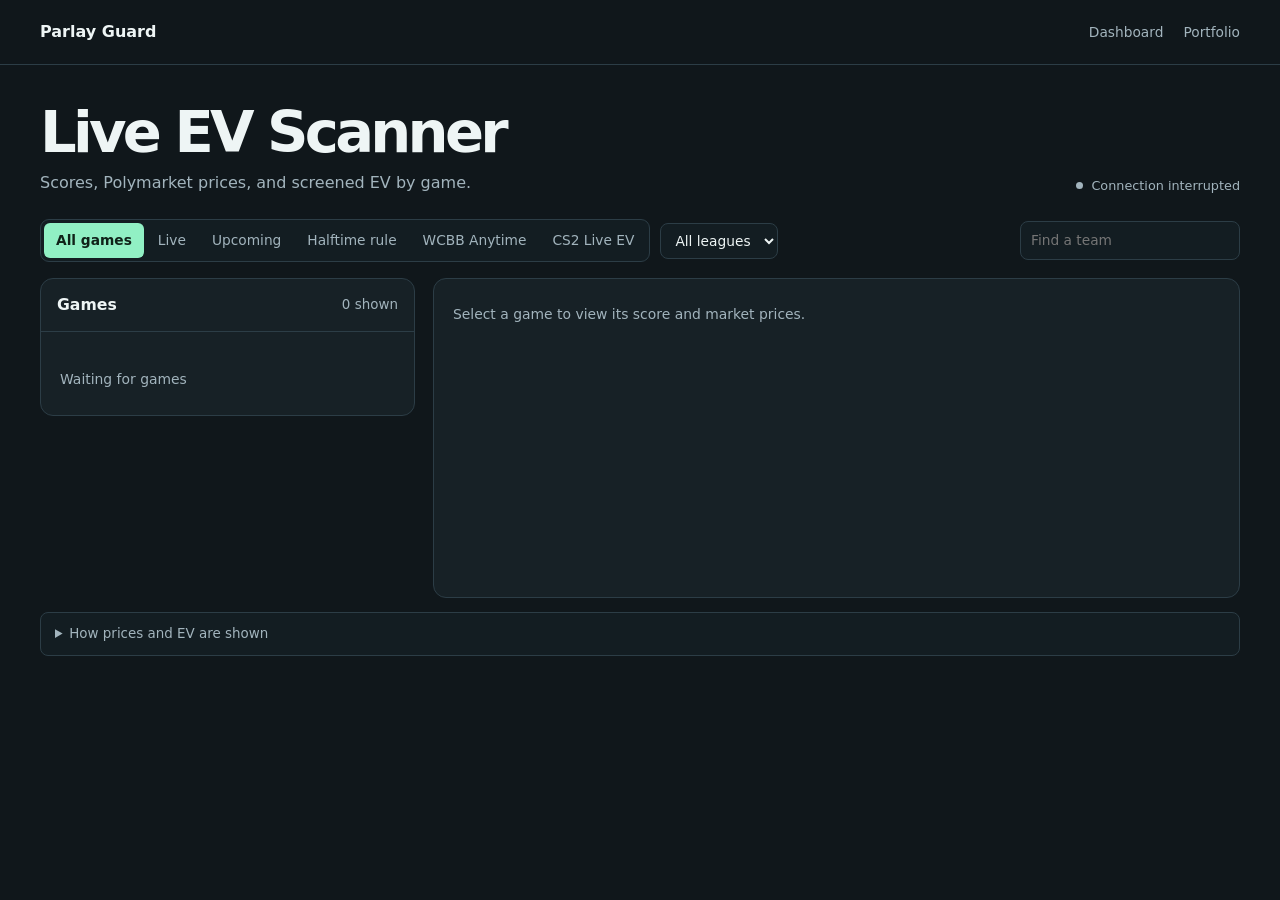
==== commit 412aa184: "Honor Polymarket US order-book rate limits in live scans" ====
--- a/static/inplay.html
+++ b/static/inplay.html
@@ -719,6 +719,9 @@
   paper_entry_logged: 'Paper entry logged',
   espn_probability_unavailable: 'US moneyline found · ESPN win probability feed unavailable',
   book_unavailable: 'US moneyline found · Order book unavailable',
+  book_rate_limited: 'Polymarket US rate-limited the order-book request',
+  book_not_open: 'US order book is paused or closed',
+  book_stale: 'Latest US order book is too old to price',
   no_fresh_book: 'Waiting for a fresh US ask',
   waiting_for_probability: 'Waiting for a matching ESPN win probability',
   below_probability: 'Win probability at or below 60%',
@@ -782,7 +785,10 @@
     const row = element('li', '');
     const info = element('div', '');
     info.append(element('p', game.title, 'selection'),
-      element('p', [game.score, game.checkpoint, game.clock, wcbbStatus[game.status]].filter(Boolean).join(' · '), 'muted'));
+      element('p', [game.score, game.checkpoint, game.clock, wcbbStatus[game.status],
+        game.retry_after_seconds ? 'Retry window ' + game.retry_after_seconds + 's' : '',
+        game.book_age_seconds ? 'Book age ' + game.book_age_seconds + 's' : '',
+      ].filter(Boolean).join(' · '), 'muted'));
     addWcbbMarketLink(info, game.market_url);
     const numbers = element('div', '', 'numbers');
     if (game.side) numbers.append(element('p', game.side));
@@ -813,6 +819,7 @@
   rating_missing: 'No current Elo source covers both teams',
   waiting_for_book: 'Waiting for a fresh book at the verified score',
   book_unavailable: 'Order book unavailable',
+  book_rate_limited: 'Polymarket US rate-limited the order-book request',
 };
 
 function renderCs2(now, query) {
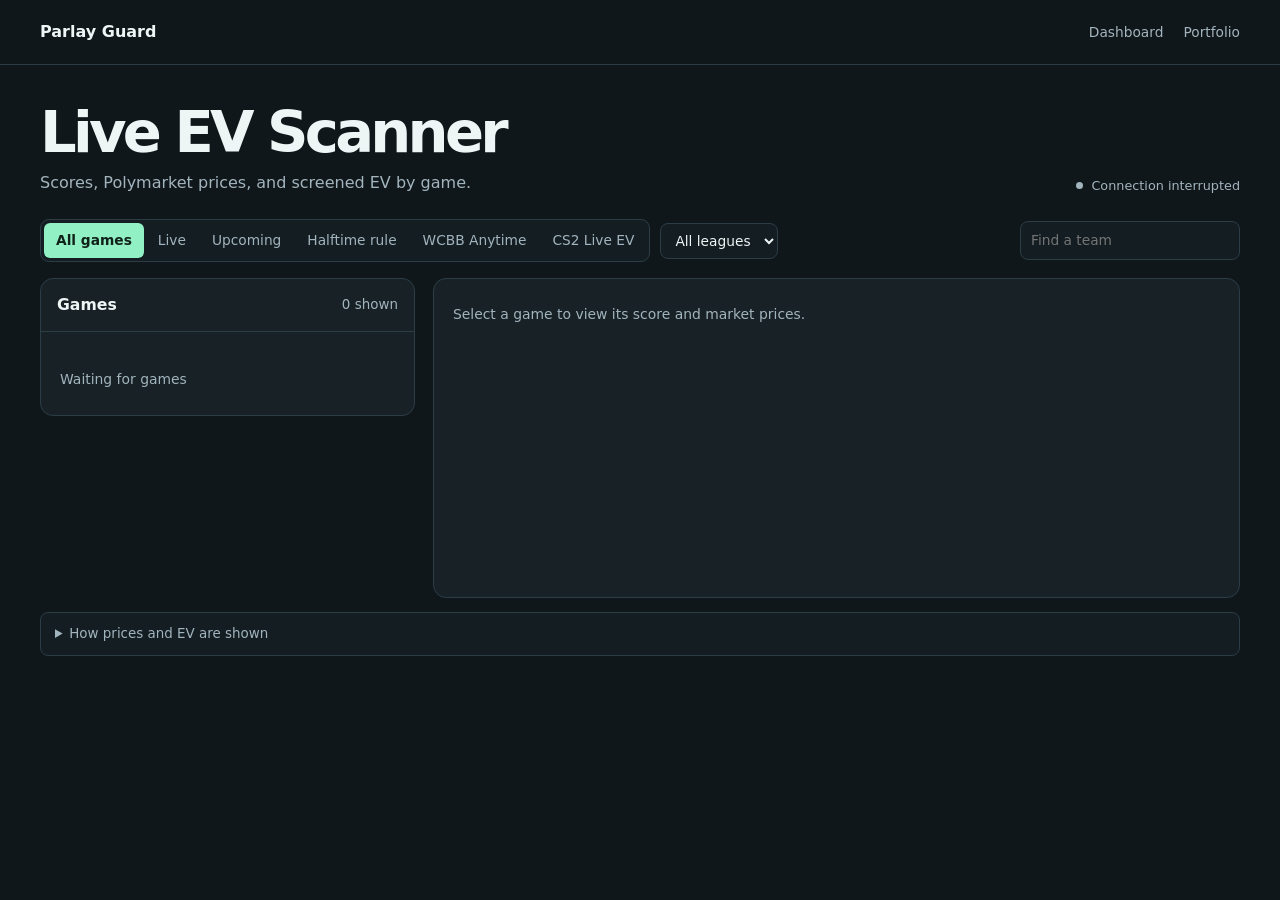
==== commit a44be651: "Enable WCBB anytime real-money limit orders" ====
--- a/static/inplay.html
+++ b/static/inplay.html
@@ -163,7 +163,7 @@
     </div>
   </section>
   <section class="panel" id="wcbb-panel" aria-labelledby="wcbb-heading" hidden>
-    <header class="list-header"><h2 id="wcbb-heading">Women’s College Basketball Anytime</h2><p>Polymarket US · Paper bets</p></header>
+    <header class="list-header"><h2 id="wcbb-heading">Women’s College Basketball Anytime</h2><p id="wcbb-mode">Polymarket US · Paper bets</p></header>
     <div class="section">
       <p class="muted">First qualifying moneyline per game · Win probability above 60% · Screened EV at least 5% · 20¢ minimum ask · $5 all-in cap</p>
       <p class="muted">Screen includes a five-point probability haircut, estimated fees, and 1¢ per share in slippage.</p>
@@ -174,6 +174,11 @@
       <label class="muted"><input id="wcbb-listed-only" type="checkbox"> Show only games with a US moneyline</label>
       <p class="muted" id="wcbb-status" role="status">Waiting for the WCBB scan</p>
       <ul class="alt-list" id="wcbb-games"></ul>
+    </div>
+    <div class="section" id="wcbb-live-history" hidden>
+      <div class="section-title"><h3>Recent real-money orders</h3></div>
+      <p class="muted" id="wcbb-orders-empty">No real-money orders recorded.</p>
+      <ul class="alt-list" id="wcbb-orders"></ul>
     </div>
     <div class="section">
       <div class="section-title"><h3>Recent paper entries</h3></div>
@@ -730,6 +735,11 @@
   below_ev: 'Screened EV below 5%',
   pricing_unavailable: 'Pricing feed unavailable',
   state_changed: 'Score, clock, or quote changed during recheck',
+  live_order_already_attempted: 'Order attempt already recorded',
+  live_order_recorded: 'Order recorded',
+  live_order_unknown: 'Order state unknown',
+  quote_expired_before_order: 'Quote expired before order',
+  outside_live_stake_cap: 'Order exceeds $5 cap',
 };
 const dollars = new Intl.NumberFormat('en-US', {style:'currency', currency:'USD'});
 const entryTime = new Intl.DateTimeFormat(undefined, {month:'short', day:'numeric', hour:'numeric', minute:'2-digit'});
@@ -745,6 +755,7 @@
 
 function renderWcbb(now, query) {
   const scan = snapshot.wcbb_anytime;
+  const live = Boolean(scan?.live_ordering);
   const current = !offline && fresh(scan?.updated_utc, now);
   const matches = row => !query || (row.title + ' ' + (row.side || '')).toLowerCase().includes(query);
   const rows = current ? (scan.games || []).filter(matches) : [];
@@ -752,30 +763,36 @@
   const listed = rows.filter(row => row.market_url);
   const games = (listedOnly ? listed : rows).map(row => {
     if (!row.quote_utc || age(row.quote_utc, now) <= 15000) return row;
+    const recorded = row.status === 'paper_entry_logged' || row.status.startsWith('live_order_');
     return {...row, ask:null, screened_ev:null, probability:null,
-      status:row.status === 'paper_entry_logged' ? row.status : 'no_fresh_book'};
+      status:recorded ? row.status : 'no_fresh_book'};
   });
   const entries = (scan?.entries || []).filter(matches);
+  const orders = (scan?.orders || []).filter(matches);
   const totals = scan?.performance || {};
-  const notice = offline ? 'Connection interrupted. Showing the last received paper ledger.'
+  const notice = offline ? 'Connection interrupted. Showing the last received ledger.'
     : (scan?.warnings || []).join(' ') || (!current ? 'Waiting for the WCBB scan'
       : games.length ? '' : rows.length && listedOnly ? 'No verified US moneylines for the games shown.'
         : (scan.games.length ? 'No live games match your search.' : 'No live WCBB games right now.'));
   text('wcbb-status', notice);
   $('wcbb-status').hidden = !notice;
+  text('wcbb-mode', live ? 'Polymarket US · Real-money auto orders' : 'Polymarket US · Paper bets');
+  $('wcbb-live-history').hidden = !live;
+  $('wcbb-orders-empty').hidden = orders.length > 0;
+  text('wcbb-orders-empty', scan?.orders?.length ? 'No orders match your search.' : 'No real-money orders recorded.');
   text('wcbb-count', current ? games.length + ' shown · ' + listed.length + ' US moneyline' + (listed.length === 1 ? '' : 's') : '');
   $('wcbb-empty').hidden = entries.length > 0;
   text('wcbb-empty', (scan?.entries || []).length ? 'No entries match your search.' : 'No paper entries yet.');
-  const key = JSON.stringify([totals, games, entries]);
+  const key = JSON.stringify([totals, games, entries, orders]);
   if (key === wcbbFingerprint) return;
   wcbbFingerprint = key;
   const money = value => Number.isFinite(value) ? dollars.format(value) : '—';
   const wins = totals.wins || 0;
   const settled = wins + (totals.losses || 0);
   const record = [wins + '–' + (totals.losses || 0), totals.other ? totals.other + ' other' : ''].filter(Boolean).join(' · ');
-  const metrics = [['Record', record], ['Win rate', settled ? pct(wins / settled) : '—'],
-    ['Open entries', String(totals.open || 0)], ['Net paper P&L', money(totals.net_profit)],
-    ['Settled ROI', edge(totals.roi)], ['Max drawdown', money(totals.max_drawdown)]];
+  const metrics = [['Paper record', record], ['Paper win rate', settled ? pct(wins / settled) : '—'],
+    ['Open paper entries', String(totals.open || 0)], ['Net paper P&L', money(totals.net_profit)],
+    ['Settled paper ROI', edge(totals.roi)], ['Paper max drawdown', money(totals.max_drawdown)]];
   $('wcbb-performance').replaceChildren(...metrics.map(([label, value]) => {
     const item = element('div', '', 'metric');
     item.append(element('dt', label), element('dd', value));
@@ -785,7 +802,8 @@
     const row = element('li', '');
     const info = element('div', '');
     info.append(element('p', game.title, 'selection'),
-      element('p', [game.score, game.checkpoint, game.clock, wcbbStatus[game.status],
+      element('p', [game.score, game.checkpoint, game.clock,
+        game.order_state ? readableStatus(game.order_state) : wcbbStatus[game.status],
         game.retry_after_seconds ? 'Retry window ' + game.retry_after_seconds + 's' : '',
         game.book_age_seconds ? 'Book age ' + game.book_age_seconds + 's' : '',
       ].filter(Boolean).join(' · '), 'muted'));
@@ -795,6 +813,21 @@
     if (Number.isFinite(game.probability)) numbers.append(element('small', 'Win probability ' + pct(game.probability)));
     if (Number.isFinite(game.ask)) numbers.append(element('small', 'Best ask ' + price(game.ask)));
     if (Number.isFinite(game.screened_ev)) numbers.append(element('small', 'Screened EV ' + edge(game.screened_ev)));
+    row.append(info, numbers);
+    return row;
+  }));
+  $('wcbb-orders').replaceChildren(...orders.map(order => {
+    const row = element('li', '');
+    const info = element('div', '');
+    info.append(element('p', order.side + ' moneyline', 'selection'),
+      element('p', [order.title, entryTime.format(new Date(order.recorded_at)), order.checkpoint, order.clock].filter(Boolean).join(' · '), 'muted'),
+      element('p', 'Win probability ' + pct(order.probability) + ' · Screened EV ' + edge(order.screened_ev), 'muted'));
+    addWcbbMarketLink(info, order.market_url);
+    const numbers = element('div', '', 'numbers');
+    numbers.append(element('p', readableStatus(order.state)),
+      element('small', order.quantity + ' shares requested at ' + price(Number(order.limit)) + ' limit · ' + money(Number(order.cost)) + ' screened cost'));
+    if (Number.isInteger(order.filled_quantity)) numbers.append(element('small', order.filled_quantity + ' shares filled'));
+    if (order.order_id) numbers.append(element('small', 'Order ' + order.order_id));
     row.append(info, numbers);
     return row;
   }));
